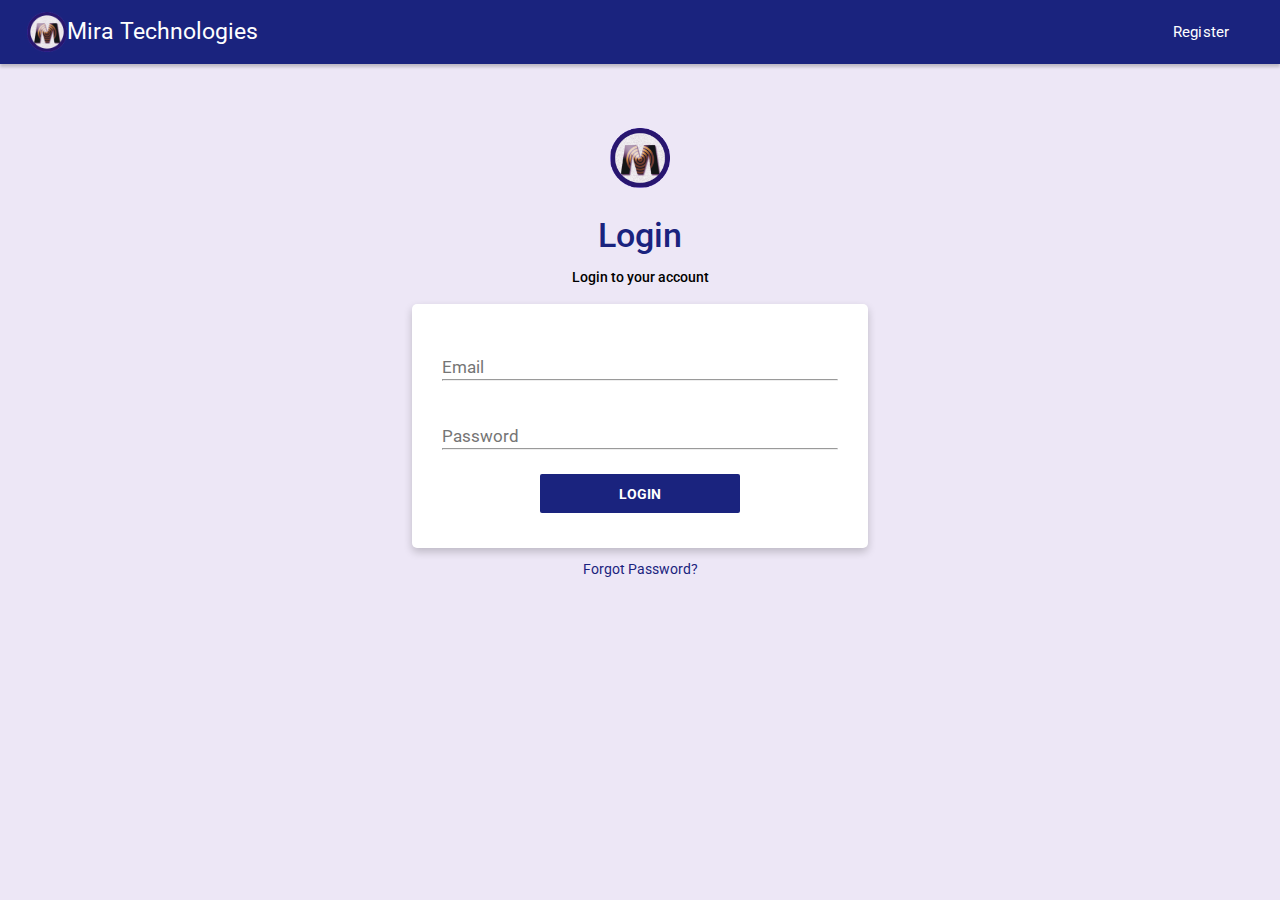
==== docs/index.html @ 9e579ea3 "Add files via upload" ====
<!DOCTYPE html>
<html class="no-js">

<head>
    <meta charset="utf-8">
    <meta http-equiv="X-UA-Compatible" content="IE=edge">
    <title>Login</title>
    <meta name="description" content="">
    <meta name="viewport" content="width=device-width, initial-scale=1">
    <link rel="stylesheet" href="style.css" type="text/css" media="all">
    <link rel="preconnect" href="https://fonts.gstatic.com">
    <link href="https://fonts.googleapis.com/css2?family=Roboto&display=swap" rel="stylesheet">
</head>

<body>
    <section id="navbar">
        <a href="https://www.training.miratechnologiesng.com/bootcamp/index.html"><img class="mira-icon"
                src="./miraicon.png" alt="Mira Icon"></a>
        <a href="https://www.training.miratechnologiesng.com/bootcamp/index.html" class="mira-text">Mira
            Technologies</a>
        <div class="register-box"><a href="#" class="register">Register</a></div>
    </section>

    <section id="contact">
        <div id="form-header-icon">
            <div class="form-icon">
                <img src="./miraicon.png" alt="">
            </div>
        </div>
        <div id="form-header-login">
            <h1>Login</h1>
        </div>
        <div id="form-header-text">
            <p>Login to your account</p>
        </div>
        <div id="form-box">
            <form class="form" action="./contact.php" method="POST">
                <div class="email">
                    <br />
                    <input class="input-contact" type="text" name="email" id="email" placeholder="Email">
                    <hr />
                </div>
                <div class="password">
                    <br />
                    <input class="input-contact" type="text" name="password" id="password" placeholder="Password">
                    <hr />
                </div>

                <div class="submit">
                    <input class="input-contact" type="submit" value="LOGIN">
                </div>

            </form>
        </div>
        <div class="forgot">
            <a href="https://www.training.miratechnologiesng.com/bootcamp/index.html">Forgot Password?</a>
        </div>
    </section>
</body>

</html>
---- docs/style.css ----
/* Contact Form */
/* Body style */

* {
    margin: 0;
    padding: 0;
    box-sizing: border-box;
    font-family: 'Roboto',
    Arial,
    Helvetica,
    sans-serif;
}

html {
    font-size: 16px;
    height: 100vh;
}

body {
    font-size: 13px;
    background-color: #ede7f6;
}

#navbar {
    background-color: #1A237E;
    padding: .75rem 1.7rem;
    height: 4rem;
    box-shadow: 0 3px 3px 0 rgba(0, 0, 0, 0.2);
}

#navbar a {
    text-decoration: none;
}

#navbar .mira-icon {
    float: left;
    width: 2.5rem;
    height: 2.5rem;
}

#navbar .mira-text {
    float: left;
    color: #FEFEFE;
    font-size: 23px;
    margin-top: .4rem;
}

#navbar .register-box {
    position: absolute;
    width: 7.5rem;
    height: 4rem;
    top: 0;
    right: .15rem;
    padding-top: 1.45rem;
}

#navbar .register-box:hover {
    background-color: #10127E;
    cursor: pointer;
}

#navbar .register {
    float: left;
    color: #FEFEFE;
    text-decoration: none;
    font-family: 'Roboto',
    sans-serif;
    font-size: 15px;
    padding-left: .95rem;
    letter-spacing: .21px;
}

/* Contact form */

#contact {
    padding: 4rem;
}

#form-header-icon,
#form-header-login,
#form-header-text {
    display: flex;
    justify-content: center;
    text-align: center;
}

#form-header-icon .form-icon img {
    width: 60px;
    height: 60px;
}

#form-header-login h1 {
    color: #1A237E;
    font-weight: 500;
    font-size: 34px;
    margin: 1.5rem 0 .85rem 0;
}

#form-header-text p {
    font-weight: 500;
    font-size: 14px;
}

#form-box {
display: flex;
justify-content: center;
}

.form {
    background-color: #FFF;
    width: 28.5rem;
    /* height: 258px; */
    margin-top: 1.2rem;
    padding: 2.2rem 1.85rem;
    border-radius: 5px;
    box-shadow: 0 4px 8px 0 rgba(0, 0, 0, 0.2);
}

.input-contact {
    padding: .16rem 0;
    border: 0;
    width: 100%;
    /* box-shadow: rgba(0, 0, 0, 0.1) 0px 0px 8px;
    -moz-box-shadow: rgba(0, 0, 0, 0.1) 0px 0px 8px;
    -webkit-box-shadow: rgba(0, 0, 0, 0.1) 0px 0px 8px;
    */ color: #202124;
}

.input-contact[placeholder="Email"],
.input-contact[placeholder="Password"] {
font-size: 1.05rem;
font-weight: 400;
}

.password {
    margin-top: 1.7rem;
}

/* Submit Button */

.submit {
    display: flex;
    justify-content: center;
    text-align: center;
    margin-top: 1.5rem;
}

.submit input {
    width: 12.5rem;
    height: 2.4rem;
    padding: 0 1rem;
    background-color: #1A237E;
    color: #FFF;
    font-weight: bold;
    border-radius: 2px;
}

.submit input[value="LOGIN"] {
    font-size: 14px;
}

.submit input:hover {
    cursor: pointer;
}

.forgot {
    margin-top: 1em;
    text-align: center;
}

.forgot a {
    color: #1A237E;
    font-size: 14px;
    text-decoration: none;
}

.forgot a:hover {
    color: #0044ff;
}
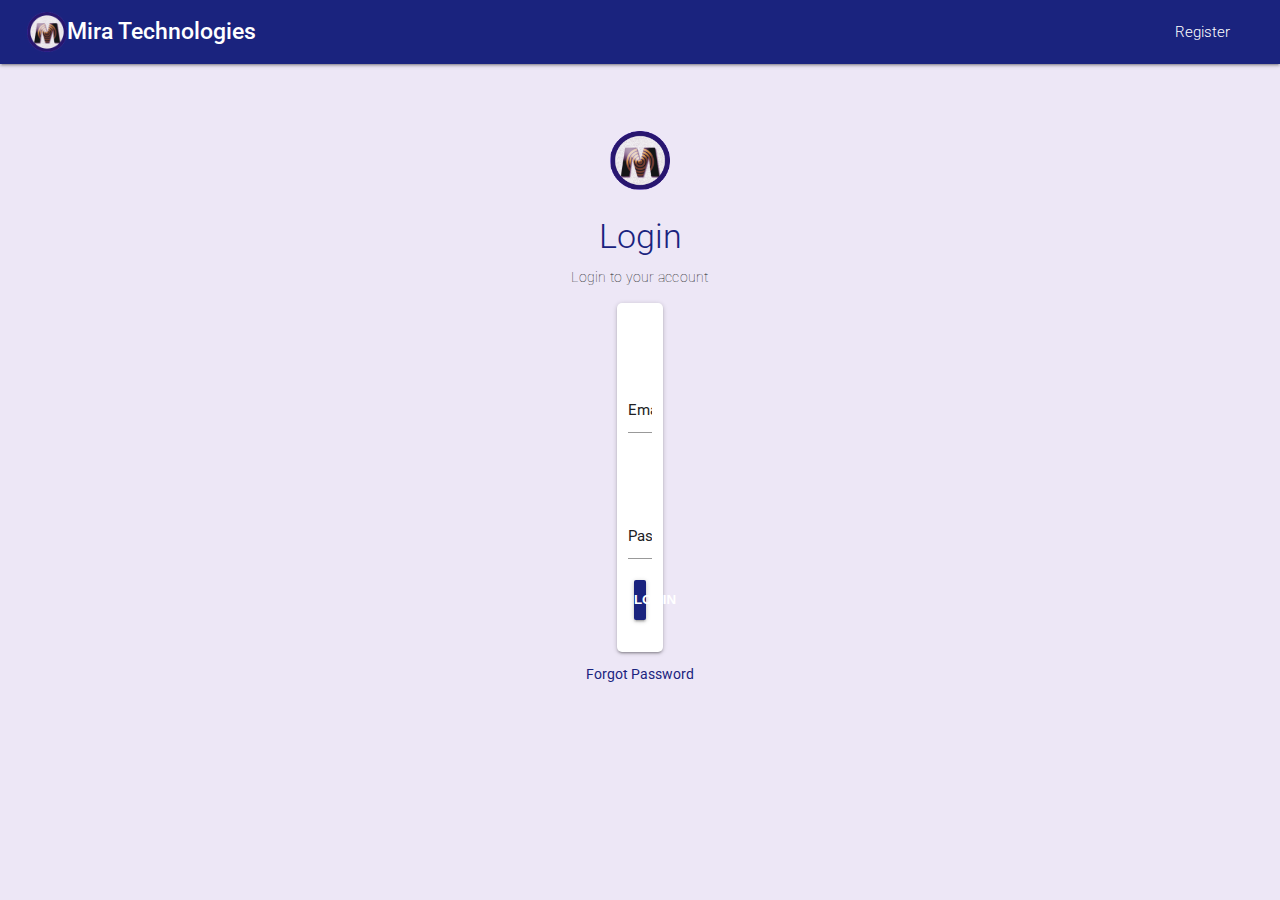
==== commit 84b50618: "Added login page files" ====
--- a/docs/index.html
+++ b/docs/index.html
@@ -1,61 +1,70 @@
-<!DOCTYPE html>
-<html class="no-js">
-
-<head>
-    <meta charset="utf-8">
-    <meta http-equiv="X-UA-Compatible" content="IE=edge">
-    <title>Login</title>
-    <meta name="description" content="">
-    <meta name="viewport" content="width=device-width, initial-scale=1">
-    <link rel="stylesheet" href="style.css" type="text/css" media="all">
-    <link rel="preconnect" href="https://fonts.gstatic.com">
-    <link href="https://fonts.googleapis.com/css2?family=Roboto&display=swap" rel="stylesheet">
-</head>
-
-<body>
-    <section id="navbar">
-        <a href="https://www.training.miratechnologiesng.com/bootcamp/index.html"><img class="mira-icon"
-                src="./miraicon.png" alt="Mira Icon"></a>
-        <a href="https://www.training.miratechnologiesng.com/bootcamp/index.html" class="mira-text">Mira
-            Technologies</a>
-        <div class="register-box"><a href="#" class="register">Register</a></div>
-    </section>
-
-    <section id="contact">
-        <div id="form-header-icon">
-            <div class="form-icon">
-                <img src="./miraicon.png" alt="">
-            </div>
-        </div>
-        <div id="form-header-login">
-            <h1>Login</h1>
-        </div>
-        <div id="form-header-text">
-            <p>Login to your account</p>
-        </div>
-        <div id="form-box">
-            <form class="form" action="./contact.php" method="POST">
-                <div class="email">
-                    <br />
-                    <input class="input-contact" type="text" name="email" id="email" placeholder="Email">
-                    <hr />
-                </div>
-                <div class="password">
-                    <br />
-                    <input class="input-contact" type="text" name="password" id="password" placeholder="Password">
-                    <hr />
-                </div>
-
-                <div class="submit">
-                    <input class="input-contact" type="submit" value="LOGIN">
-                </div>
-
-            </form>
-        </div>
-        <div class="forgot">
-            <a href="https://www.training.miratechnologiesng.com/bootcamp/index.html">Forgot Password?</a>
-        </div>
-    </section>
-</body>
-
+<!DOCTYPE html>
+<html lang="en">
+
+<head>
+    <meta charset="UTF-8">
+    <meta http-equiv="X-UA-Compatible" content="IE=edge">
+    <meta name="author" content="Jerry Asuquo">
+    <meta name="description" content="Login to your Mira Technologies Bootcamp Dashboard page">
+    <meta name="keywords" content="Mira Technologies, programming, bootcamp, learn, code">
+    <meta name="viewport" content="width=device-width, initial-scale=1.0">
+    <link rel="icon" href="./assets/img/favicon.png" type="image/ico" sizes="16x16">
+    <link rel="stylesheet" href="./assets/css/style.css" media="all">
+    <link rel="preconnect" href="https://fonts.gstatic.com">
+    <link href="https://fonts.googleapis.com/css2?family=Roboto&display=swap" rel="stylesheet">
+    <title>Mira Bootcamp | Login</title>
+</head>
+
+<body>
+    <header>
+        <nav>
+            <div class="icon">
+                <a href="https://www.training.miratechnologiesng.com/bootcamp/index.html" class="brand-icon">
+                    <img class="res-img" src="./assets/img/favicon.png" alt="Mira Technologies Icon">Mira
+                    Technologies</a>
+            </div>
+
+            <ul class="reg-link">
+                <li>
+                    <a href="https://www.training.miratechnologiesng.com/bootcamp/index.html">Register</a>
+                </li>
+            </ul>
+        </nav>
+    </header>
+
+    <main>
+        <div class="contact">
+            <div class="form-login">
+                <img src="./assets/img/favicon.png" alt="favicon">
+                <h1 class="form-text">
+                    Login
+                </h1>
+                <p>Login to your account</p>
+            </div>
+
+            <form class="form-box">
+                <div class="form-sect-1 form-view" id="view">
+                    <input type="text" name="email" placeholder="" autocomplete="off" required>
+                    <label for="email" class="label-effect">
+                        <span class="label-email label-name">Email</span>
+                    </label>
+                </div>
+                <div class="form-sect-2 form-view" id="view">
+                    <input type="text" name="password" placeholder="" autocomplete="off" required>
+                    <label for="password" class="label-effect">
+                        <span class="label-password label-name">Password</span>
+                    </label>
+                </div>
+                <div class="login">
+                    <button class="login-btn">LOGIN</button>
+                </div>
+            </form>
+
+            <div class="forgot">
+                <a href="https://www.training.miratechnologiesng.com/bootcamp/forgot.html">Forgot Password</a>
+            </div>
+        </div>
+    </main>
+</body>
+
 </html>--- a/docs/assets/css/style.css
+++ b/docs/assets/css/style.css
@@ -0,0 +1,385 @@
+/* Global Styles */
+
+* {
+    padding: 0;
+    margin: 0;
+    box-sizing: border-box;
+}
+
+html {
+    font-size: 16px;
+}
+
+body {
+    background-color: #ede7f6;
+    font-family: Roboto, RobotoDraft, Helvetica, Arial, sans-serif !important;
+    color: #202124;
+}
+
+nav {
+    height: 4rem;
+    background-color: #1a237e;
+    display: flex;
+    align-items: center;
+    box-shadow: 0px 2px 2px 0px rgba(0, 0, 0, 0.14),
+        0px 3px 1px -2px rgba(0, 0, 0, 0.12),
+        0px 1px 5px 0px rgba(0, 0, 0, 0.2);
+}
+
+.icon,
+.reg-link li a {
+    margin-left: -0.1875rem;
+}
+
+.icon a {
+    font-size: 23px;
+}
+
+.brand-icon {
+    display: flex;
+    align-items: center;
+    justify-content: center;
+    font-size: 22px;
+    font-weight: 500;
+}
+
+.icon img {
+    width: 14%;
+}
+
+ul li {
+    list-style: none;
+    float: right;
+    position: absolute;
+    right: -1.5px;
+    top: 22px;
+}
+
+.reg-link li a {
+    width: 20%;
+    font-size: 15.45px;
+    font-weight: 300;
+    padding: 1.4rem 3rem 1.4rem 1rem;
+    margin-right: 0.2rem;
+}
+
+.reg-link li a:hover {
+    background-color: #121373;
+    transition-delay: 1s;
+    transition: ease;
+}
+
+img {
+    width: 100%;
+}
+
+a {
+    color: #fff;
+    text-decoration: none;
+}
+
+p {
+    font-size: 10px;
+    letter-spacing: .25px;
+}
+
+/* Main Section */
+
+/* Form Contact */
+
+.contact {
+    height: 70.5vh;
+    display: flex;
+    flex-direction: column;
+    justify-self: center;
+    align-items: center;
+    text-align: center;
+    padding: 3rem auto;
+    margin-top: 3rem;
+}
+
+.form-login img {
+    width: 43.5%;
+    height: 33.5%;
+    margin-top: 1.2rem;
+}
+
+.form-text {
+    font-weight: 300;
+    font-size: 34.4px;
+    color: #1a237e;
+    padding: 1.38rem 0 .85rem 0;
+}
+
+.form-login>p {
+    font-size: 14px;
+    font-weight: 100;
+}
+
+.form-box {
+    width: 33.5%;
+    height: 55%;
+    background-color: #fff;
+    display: flex;
+    justify-content: center;
+    align-items: center;
+    flex-direction: column;
+    margin-top: 1rem;
+    padding: 0 .6rem;
+    border-radius: 5px;
+    box-shadow: 0px 2px 2px 0px rgba(0, 0, 0, 0.14),
+                0px 3px 1px -2px rgba(0, 0, 0, 0.12),
+                0px 1px 5px 0px rgba(0, 0, 0, 0.2);
+}
+
+.form-sect-1 {
+    width: 90%;
+    height: 8rem;
+    position: relative;
+    top: 4px;
+    text-align: start;
+    overflow: hidden;
+}
+
+.form-sect-2 {
+    width: 90%;
+    height: 8rem;
+    position: relative;
+    top: 3px;
+    text-align: start;
+    overflow: hidden;
+}
+
+.form-view {
+    margin-top: 30px;
+}
+
+#view input {
+    width: 100%;
+    height: 100%;
+    color: #222;
+    padding-top: 30px;
+    border: none;
+    outline: none;
+}
+
+#view input[placeholder=""] {
+    font-size: 20px;
+    position: absolute;
+    bottom: 10px;
+}
+
+#view label {
+    position: absolute;
+    bottom: 0%;
+    left: 0%;
+    width: 100%;
+    height: 100%;
+    pointer-events: none;
+    border-bottom: 1px solid #999;
+}
+
+#view label::after {
+    content: "";
+    position: absolute;
+    height: 100%;
+    width: 100%;
+    border-bottom: 2px solid #1a237e;
+    left: 0px;
+    bottom: -1px;
+    transform: translateX(-100%);
+    transition: transform 0.3s ease;
+}
+
+.label-name {
+    position: absolute;
+    bottom: 13px;
+    left: 0px;
+    transition: all 0.3s ease;
+    font-size: 15px;
+}
+
+#view input:focus+.label-effect .label-email,
+#view input:valid+.label-effect .label-email {
+   transform: translateY(-150%);
+   color: #1a237e;
+   font-size: 14px;
+}
+
+#view input:focus+.label-effect .label-password,
+#view input:valid+.label-effect .label-password {
+    transform: translateY(-150%);
+    font-size: 14px;
+}
+
+#view input:focus+.label-effect::after,
+#view input:valid+.label-effect::after {
+    transform: translateX(0%);
+}
+
+/* Login */
+.login {
+    width: 100%;
+    padding: 1.5rem 0 2rem 0;
+}
+
+.login-btn {
+    color: #fff;
+    font-weight: bold;
+    width: 45%;
+    height: 2.5rem;
+    outline: none;
+    text-align: center;
+    background-color:  #1a237e;
+    border: none;
+    box-shadow: 0px 2px 2px 0px rgba(0, 0, 0, 0.14),
+                0px 3px 1px -2px rgba(0, 0, 0, 0.12),
+                0px 1px 5px 0px rgba(0, 0, 0, 0.2);
+    cursor: pointer;
+    border-radius: 2px;
+}
+
+.forgot {
+    margin-top: .8rem;
+}
+
+.forgot a {
+    color: #1a237e;
+    font-size: 14px;
+}
+
+/* Responsive View */
+/* @media screen and (max-width: 280px) {
+     Main Section 
+
+     Form Contact 
+
+    main {
+        margin-top: -5rem;
+    }
+
+    .contact {
+        height: 86.6px;
+    }
+
+    .form-box {
+        width: 85%;
+        height: 46%;
+        padding: 0 1rem;
+    }
+} */
+
+@media screen and (max-width: 375px) {
+    nav {
+        height: 3.5rem;
+    }
+
+    .icon,
+    .reg-link li a {
+        margin-left: -.95rem;
+    }
+
+    .icon a {
+        font-size: 21px;
+    }
+
+    .reg-link li a {
+        padding: 25px 55px 16px 15px;
+        position: relative;
+        top: -4px;
+        font-size: 13px;
+    }
+
+    /* Main Section */
+
+    /* Form Contact */
+
+    .contact {
+        margin-top: 7rem;
+    }
+
+    .form-box {
+        width: 85%;
+        height: 46%;
+        padding: 0 1rem;
+    }
+}
+
+@media only screen and (max-width: 414px) {
+    nav {
+        height: 3.48rem;
+    }
+
+    .icon,
+    .reg-link li a {
+        margin-left: -1rem;
+    }
+
+    .reg-link li a {
+        font-size: 14px;
+        position: relative;
+        top: -4px;
+    }
+
+    .contact {
+        height: 65vh;
+        margin-top: 4.8rem;
+    }
+    
+    .form-box {
+        width: 85%;
+        /* height: 46%; */
+    }
+}
+
+@media only screen and (min-width: 768px) and (max-width: 768px) {
+    nav {
+        height: 4.05rem;
+    }
+
+    .icon,
+    .reg-link li a {
+        margin-left: -0.5rem;
+    }
+
+    .reg-link li a {
+        font-size: 14px;
+        position: relative;
+        top: 1px;
+    }
+
+    .contact {
+        height: 46vh;
+        margin-top: 13.7rem;
+    }
+
+    .form-box {
+        width: 40%;
+    }
+}
+
+@media only screen and (min-width: 1024px) and (max-width: 1024px) {
+    nav {
+        height: 4.05rem;
+    }
+
+    .icon,
+    .reg-link li a {
+        margin-left: -0.5rem;
+    }
+
+    .reg-link li a {
+        font-size: 14px;
+        position: relative;
+        top: 1px;
+    }
+
+    .contact {
+        height: 46vh;
+        margin-top: 13.7rem;
+    }
+
+    .form-box {
+        width: 40%;
+    }
+}